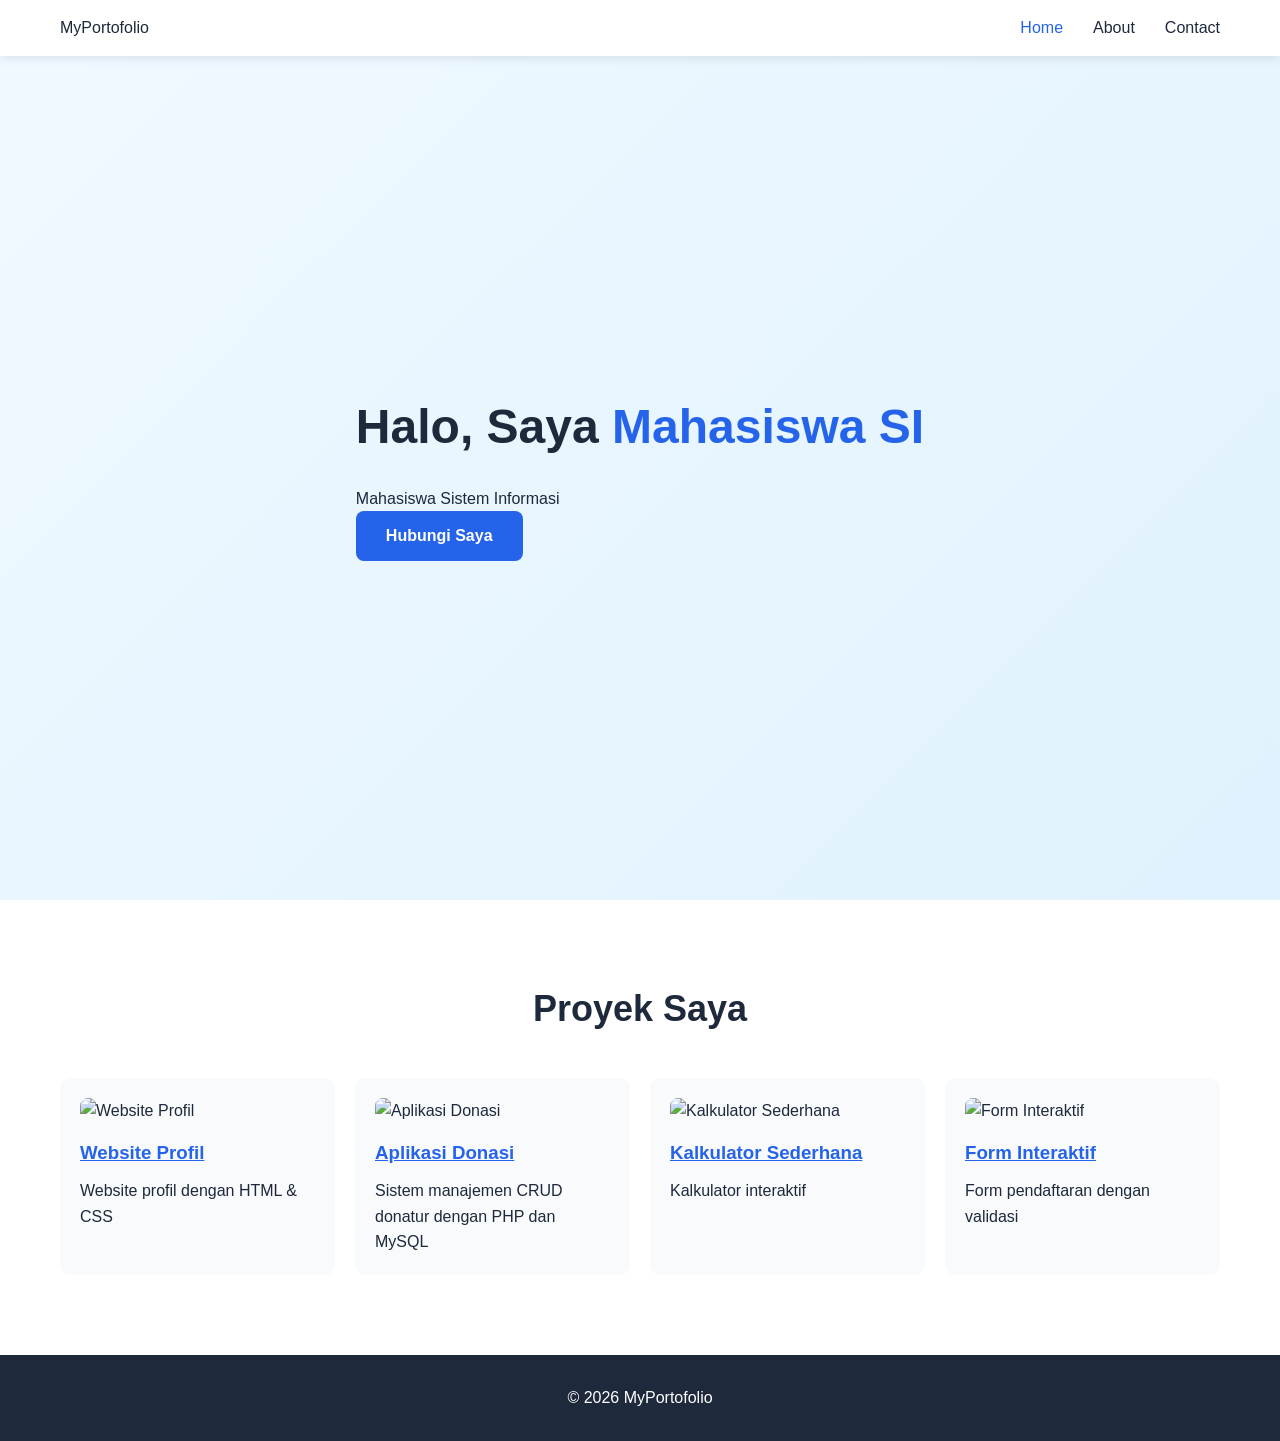
==== portofolio/index.html @ f9bdb8c5 "refactor: streamline index.php and add portfolio and calculator project modules" ====
<!DOCTYPE html>
<html lang="id">
<head>
  <meta charset="UTF-8">
  <meta name="viewport" content="width=device-width, initial-scale=1.0">
  <title>MyPortofolio</title>
  <link rel="stylesheet" href="css/style.css">
</head>
<body>
  <!-- Navigasi -->
  <nav>
    <div class="container">
      <div class="logo">MyPortofolio</div>
      <ul class="nav-links">
        <li><a href="index.html" class="active">Home</a></li>
        <li><a href="about.html">About</a></li>
        <li><a href="contact.html">Contact</a></li>
      </ul>
    </div>
  </nav>

  <!-- Hero Section -->
  <section class="hero">
    <div class="container">
      <div class="hero-content">
        <h1>Halo, Saya <span id="typing-text"></span></h1>
        <p>Mahasiswa Sistem Informasi</p>
        <a href="contact.html" class="btn">Hubungi Saya</a>
      </div>
    </div>
  </section>

  <!-- Proyek Saya -->
  <section class="projects">
    <div class="container">
      <h2>Proyek Saya</h2>
      <div class="project-grid" id="project-grid">
        <!-- Data proyek akan diisi otomatis oleh JavaScript -->
      </div>
    </div>
  </section>

  <!-- Footer -->
  <footer>
    <p>&copy; 2026 MyPortofolio</p>
  </footer>

  <script src="js/main.js"></script>
</body>
</html>
---- portofolio/css/style.css ----
/* Reset & Variables */
* { margin: 0; padding: 0; box-sizing: border-box; }
:root {
  --primary: #2563eb;
  --dark: #1e293b;
  --light: #f8fafc;
  --gray: #94a3b8;
}
body {
  font-family: 'Segoe UI', sans-serif;
  background: var(--light);
  color: var(--dark);
  line-height: 1.6;
}
.container { max-width: 1200px; margin: 0 auto; padding: 0 20px; }

/* Navigation */
nav {
  background: white;
  box-shadow: 0 2px 10px rgba(0,0,0,0.1);
  position: fixed; width: 100%; top: 0; z-index: 100;
}
nav .container {
  display: flex; justify-content: space-between; align-items: center; padding: 15px 20px;
}
.nav-links { display: flex; list-style: none; gap: 30px; }
.nav-links a {
  text-decoration: none; color: var(--dark); font-weight: 500; transition: color 0.3s;
}
.nav-links a:hover, .nav-links a.active { color: var(--primary); }

/* Hero Section */
.hero {
  padding: 150px 0 100px;
  background: linear-gradient(135deg, #f0f9ff 0%, #e0f2fe 100%);
  min-height: 100vh; display: flex; align-items: center;
}
.hero-content h1 { font-size: 48px; margin-bottom: 20px; }
.hero-content span { color: var(--primary); }
.btn {
  display: inline-block; background: var(--primary); color: white;
  padding: 12px 30px; border-radius: 8px; text-decoration: none;
  font-weight: 600; transition: transform 0.3s, box-shadow 0.3s;
}
.btn:hover { transform: translateY(-3px); box-shadow: 0 10px 20px rgba(37,99,235,0.3); }

/* Projects */
.projects { padding: 80px 0; background: white; }
.projects h2 { text-align: center; font-size: 36px; margin-bottom: 40px; }
.project-grid {
  display: grid;
  grid-template-columns: repeat(4, 1fr);
  gap: 20px;
}

@media (max-width: 992px) {
  .project-grid {
    grid-template-columns: repeat(2, 1fr);
  }
}

@media (max-width: 576px) {
  .project-grid {
    grid-template-columns: 1fr;
  }
}
.project-card {
  background: var(--light); border-radius: 10px; padding: 20px;
  transition: transform 0.3s; cursor: pointer;
}
.project-card:hover { transform: translateY(-10px); }
.project-card img { width: 100%; height: 200px; object-fit: cover; border-radius: 8px; }
.project-card h3 { margin-top: 15px; margin-bottom: 10px; }

/* Footer */
footer { background: var(--dark); color: white; text-align: center; padding: 30px; }
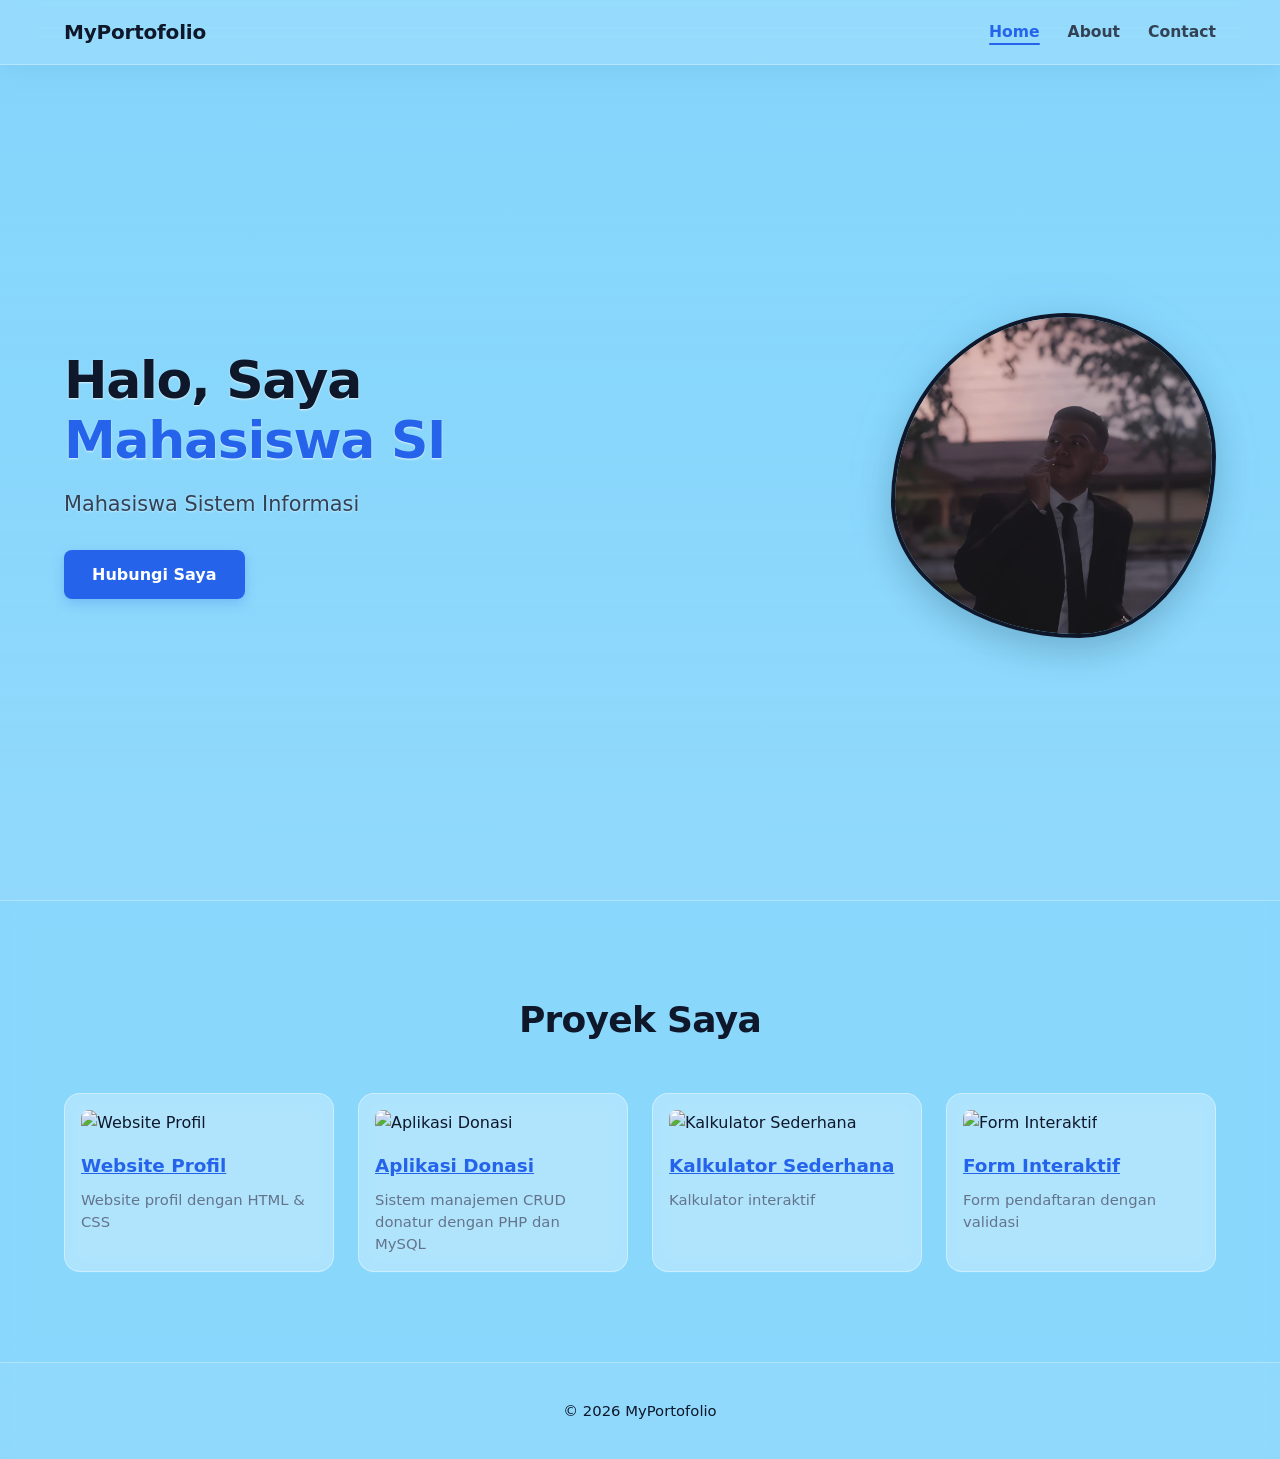
==== commit 60c9cf97: "update kerangka HTML dan aset gambar portofolio" ====
--- a/portofolio/index.html
+++ b/portofolio/index.html
@@ -3,10 +3,16 @@
 <head>
   <meta charset="UTF-8">
   <meta name="viewport" content="width=device-width, initial-scale=1.0">
+  <meta name="description" content="Portofolio Mahasiswa Sistem Informasi dengan latar belakang awan pagi interaktif.">
   <title>MyPortofolio</title>
   <link rel="stylesheet" href="css/style.css">
 </head>
 <body>
+  <!-- Fullscreen interactive morning cloud background -->
+  <canvas id="cloud-canvas"></canvas>
+  <div id="cloud-overlay"></div>
+  <div id="cloud-fallback" class="cloud-fallback" aria-hidden="true"></div>
+
   <!-- Navigasi -->
   <nav>
     <div class="container">
@@ -21,11 +27,18 @@
 
   <!-- Hero Section -->
   <section class="hero">
-    <div class="container">
+    <div class="container hero-container">
       <div class="hero-content">
         <h1>Halo, Saya <span id="typing-text"></span></h1>
         <p>Mahasiswa Sistem Informasi</p>
         <a href="contact.html" class="btn">Hubungi Saya</a>
+      </div>
+      <div class="hero-image-wrapper">
+        <div class="blob-glow"></div>
+        <div class="blob-frame">
+          <img src="images/foto porto.jpg" alt="Muhamad Sholichin" class="blob-img">
+          <div class="blob-shimmer"></div>
+        </div>
       </div>
     </div>
   </section>
@@ -35,7 +48,7 @@
     <div class="container">
       <h2>Proyek Saya</h2>
       <div class="project-grid" id="project-grid">
-        <!-- Data proyek akan diisi otomatis oleh JavaScript -->
+        <!-- Dimuat secara dinamis melalui JavaScript -->
       </div>
     </div>
   </section>
--- a/portofolio/css/style.css
+++ b/portofolio/css/style.css
@@ -1,76 +1,1136 @@
-/* Reset & Variables */
-* { margin: 0; padding: 0; box-sizing: border-box; }
+/* CSS custom properties */
 :root {
   --primary: #2563eb;
-  --dark: #1e293b;
+  --primary-hover: #1d4ed8;
+  --dark: #0f172a;
+  --slate: #334155;
+  --muted: #64748b;
   --light: #f8fafc;
-  --gray: #94a3b8;
-}
+  --border: #e2e8f0;
+  --surface: #ffffff;
+}
+
+* {
+  margin: 0;
+  padding: 0;
+  box-sizing: border-box;
+}
+
 body {
-  font-family: 'Segoe UI', sans-serif;
-  background: var(--light);
+  font-family: 'Segoe UI', system-ui, -apple-system, BlinkMacSystemFont, Roboto, sans-serif;
   color: var(--dark);
   line-height: 1.6;
-}
-.container { max-width: 1200px; margin: 0 auto; padding: 0 20px; }
-
-/* Navigation */
+  min-height: 100vh;
+  display: flex;
+  flex-direction: column;
+  overflow-x: hidden;
+  background-color: #7dd3fc;
+  transition: background-color 0.45s ease, color 0.3s ease;
+}
+
+.container {
+  max-width: 1200px;
+  margin: 0 auto;
+  padding: 0 24px;
+}
+
+/* Fullscreen interactive cloud background */
+#cloud-canvas {
+  position: fixed;
+  inset: 0;
+  z-index: -2;
+  width: 100%;
+  height: 100%;
+  display: block;
+  pointer-events: none;
+}
+
+#cloud-overlay {
+  position: fixed;
+  inset: 0;
+  z-index: -1;
+  pointer-events: none;
+  background: linear-gradient(180deg, rgba(255, 255, 255, 0.05) 0%, rgba(224, 242, 254, 0.2) 100%);
+  transition: background 0.5s ease;
+}
+
+.cloud-fallback {
+  position: fixed;
+  inset: 0;
+  z-index: -2;
+  display: none;
+  pointer-events: none;
+  background:
+    radial-gradient(circle at 80% 20%, #fff7ed 0%, transparent 28%),
+    linear-gradient(180deg, #38bdf8 0%, #7dd3fc 45%, #bae6fd 100%);
+}
+
+/* Navigation bar */
 nav {
-  background: white;
-  box-shadow: 0 2px 10px rgba(0,0,0,0.1);
-  position: fixed; width: 100%; top: 0; z-index: 100;
-}
+  background: rgba(255, 255, 255, 0.15);
+  -webkit-backdrop-filter: blur(16px);
+  backdrop-filter: blur(16px);
+  border-bottom: 1px solid rgba(255, 255, 255, 0.3);
+  box-shadow: 0 4px 30px rgba(0, 0, 0, 0.05);
+  position: fixed;
+  width: 100%;
+  top: 0;
+  z-index: 100;
+  transition: background 0.3s ease;
+}
+
 nav .container {
-  display: flex; justify-content: space-between; align-items: center; padding: 15px 20px;
-}
-.nav-links { display: flex; list-style: none; gap: 30px; }
+  display: flex;
+  justify-content: space-between;
+  align-items: center;
+  padding: 16px 24px;
+}
+
+.logo {
+  font-size: 1.25rem;
+  font-weight: 700;
+  color: var(--dark);
+  letter-spacing: -0.01em;
+}
+
+.nav-links {
+  display: flex;
+  list-style: none;
+  gap: 28px;
+}
+
 .nav-links a {
-  text-decoration: none; color: var(--dark); font-weight: 500; transition: color 0.3s;
-}
-.nav-links a:hover, .nav-links a.active { color: var(--primary); }
-
-/* Hero Section */
+  text-decoration: none;
+  color: var(--slate);
+  font-weight: 600;
+  font-size: 0.975rem;
+  transition: color 0.2s ease;
+  padding: 4px 0;
+  position: relative;
+}
+
+.nav-links a:hover,
+.nav-links a.active {
+  color: var(--primary);
+}
+
+.nav-links a.active::after {
+  content: '';
+  position: absolute;
+  bottom: 0;
+  left: 0;
+  width: 100%;
+  height: 2px;
+  background-color: var(--primary);
+  border-radius: 2px;
+}
+
+/* Accessibility focus ring */
+a:focus-visible,
+button:focus-visible {
+  outline: 2px solid var(--primary);
+  outline-offset: 3px;
+}
+
+/* Hero section */
 .hero {
-  padding: 150px 0 100px;
-  background: linear-gradient(135deg, #f0f9ff 0%, #e0f2fe 100%);
-  min-height: 100vh; display: flex; align-items: center;
-}
-.hero-content h1 { font-size: 48px; margin-bottom: 20px; }
-.hero-content span { color: var(--primary); }
+  padding: 160px 0 110px;
+  min-height: 100vh;
+  display: flex;
+  align-items: center;
+  background: transparent;
+  position: relative;
+  z-index: 1;
+}
+
+.hero-container {
+  display: flex;
+  align-items: center;
+  justify-content: space-between;
+  gap: 60px;
+  width: 100%;
+}
+
+.hero-content {
+  flex: 1;
+  max-width: 620px;
+}
+
+/* --- Organic Morphing Bubble Portrait Frame --- */
+.hero-image-wrapper {
+  position: relative;
+  display: flex;
+  justify-content: center;
+  align-items: center;
+  flex-shrink: 0;
+}
+
+/* Ambient glow behind the morphing blob */
+.blob-glow {
+  position: absolute;
+  width: 345px;
+  height: 345px;
+  border-radius: 54% 46% 42% 58% / 58% 44% 56% 42%;
+  animation: blobMorph 8s ease-in-out infinite alternate;
+  filter: blur(28px);
+  opacity: 0.28;
+  background: radial-gradient(circle, rgba(37, 99, 235, 0.45) 0%, rgba(56, 189, 248, 0.2) 60%, transparent 80%);
+  z-index: 0;
+  transition: opacity 0.45s ease, background 0.45s ease;
+  pointer-events: none;
+}
+
+body.dark-mode .blob-glow {
+  opacity: 0.38;
+  background: radial-gradient(circle, rgba(255, 255, 255, 0.3) 0%, rgba(96, 165, 250, 0.2) 50%, transparent 80%);
+}
+
+/* Morphing organic bubble frame (gelembung abstrak) */
+.blob-frame {
+  position: relative;
+  width: 325px;
+  height: 325px;
+  border-radius: 54% 46% 42% 58% / 58% 44% 56% 42%;
+  overflow: hidden;
+  z-index: 1;
+  animation: blobMorph 8s ease-in-out infinite alternate;
+  /* Garis lingkaran berwarna hitam di siang hari */
+  border: 4px solid #0f172a;
+  box-shadow: 0 12px 35px rgba(15, 23, 42, 0.2), inset 0 0 15px rgba(0, 0, 0, 0.1);
+  transition: border-color 0.45s ease, box-shadow 0.45s ease;
+  will-change: border-radius;
+}
+
+/* Garis lingkaran berwarna putih di malam hari */
+body.dark-mode .blob-frame {
+  border-color: #ffffff;
+  box-shadow: 0 0 30px rgba(255, 255, 255, 0.25), 0 12px 40px rgba(0, 0, 0, 0.6), inset 0 0 15px rgba(255, 255, 255, 0.15);
+}
+
+/* Foto terpotong rapi hanya dalam gelembung dan terfokus pada muka */
+.blob-img {
+  width: 100%;
+  height: 100%;
+  object-fit: cover;
+  object-position: 52% 26%;
+  transform: scale(1.35);
+  display: block;
+  pointer-events: none;
+  user-select: none;
+}
+
+/* Shimmer kilau cahaya sekilas seperti pantulan kaca gedung */
+.blob-shimmer {
+  position: absolute;
+  inset: -60%;
+  width: 220%;
+  height: 220%;
+  pointer-events: none;
+  background: linear-gradient(
+    115deg,
+    transparent 35%,
+    rgba(255, 255, 255, 0.08) 43%,
+    rgba(255, 255, 255, 0.75) 50%,
+    rgba(255, 255, 255, 0.08) 57%,
+    transparent 65%
+  );
+  transform: translateX(-130%) rotate(25deg);
+  animation: glassShimmer 7.5s ease-in-out infinite;
+  z-index: 2;
+}
+
+/* Animasi morphing gelembung abstrak tanpa henti */
+@keyframes blobMorph {
+  0% {
+    border-radius: 54% 46% 42% 58% / 58% 44% 56% 42%;
+  }
+  25% {
+    border-radius: 44% 56% 58% 42% / 46% 58% 42% 54%;
+  }
+  50% {
+    border-radius: 58% 42% 48% 52% / 42% 46% 54% 58%;
+  }
+  75% {
+    border-radius: 46% 54% 38% 62% / 54% 42% 58% 46%;
+  }
+  100% {
+    border-radius: 52% 48% 60% 40% / 48% 60% 40% 52%;
+  }
+}
+
+/* Animasi kilau cahaya sekilas (muncul berkala agar terlihat profesional) */
+@keyframes glassShimmer {
+  0% {
+    transform: translateX(-130%) rotate(25deg);
+    opacity: 0;
+  }
+  3% {
+    opacity: 1;
+  }
+  16% {
+    transform: translateX(130%) rotate(25deg);
+    opacity: 1;
+  }
+  20% {
+    opacity: 0;
+    transform: translateX(130%) rotate(25deg);
+  }
+  100% {
+    opacity: 0;
+    transform: translateX(130%) rotate(25deg);
+  }
+}
+
+.hero-content h1 {
+  font-size: 3.25rem;
+  font-weight: 800;
+  line-height: 1.15;
+  margin-bottom: 18px;
+  color: var(--dark);
+  letter-spacing: -0.025em;
+  text-shadow: 0 1px 2px rgba(255, 255, 255, 0.7);
+}
+
+.hero-content span {
+  color: var(--primary);
+}
+
+.hero-content p {
+  font-size: 1.3rem;
+  color: var(--slate);
+  font-weight: 500;
+  margin-bottom: 28px;
+  text-shadow: 0 1px 2px rgba(255, 255, 255, 0.5);
+}
+
 .btn {
-  display: inline-block; background: var(--primary); color: white;
-  padding: 12px 30px; border-radius: 8px; text-decoration: none;
-  font-weight: 600; transition: transform 0.3s, box-shadow 0.3s;
-}
-.btn:hover { transform: translateY(-3px); box-shadow: 0 10px 20px rgba(37,99,235,0.3); }
-
-/* Projects */
-.projects { padding: 80px 0; background: white; }
-.projects h2 { text-align: center; font-size: 36px; margin-bottom: 40px; }
+  display: inline-block;
+  background: var(--primary);
+  color: white;
+  padding: 12px 28px;
+  border-radius: 8px;
+  text-decoration: none;
+  font-weight: 600;
+  font-size: 1rem;
+  transition: transform 0.2s ease, background-color 0.2s ease, box-shadow 0.2s ease;
+  box-shadow: 0 4px 12px rgba(37, 99, 235, 0.25);
+}
+
+.btn:hover {
+  background-color: var(--primary-hover);
+  transform: translateY(-2px);
+  box-shadow: 0 8px 18px rgba(37, 99, 235, 0.35);
+}
+
+/* Projects grid section */
+.projects {
+  padding: 90px 0;
+  background: rgba(255, 255, 255, 0.1);
+  -webkit-backdrop-filter: blur(10px);
+  backdrop-filter: blur(10px);
+  border-top: 1px solid rgba(255, 255, 255, 0.3);
+  position: relative;
+  z-index: 10;
+}
+
+.projects h2 {
+  text-align: center;
+  font-size: 2.25rem;
+  font-weight: 700;
+  margin-bottom: 44px;
+  color: var(--dark);
+  letter-spacing: -0.02em;
+}
+
 .project-grid {
   display: grid;
   grid-template-columns: repeat(4, 1fr);
-  gap: 20px;
-}
-
+  gap: 24px;
+}
+
+.project-card {
+  background: rgba(255, 255, 255, 0.25);
+  -webkit-backdrop-filter: blur(12px);
+  backdrop-filter: blur(12px);
+  border: 1px solid rgba(255, 255, 255, 0.4);
+  border-radius: 16px;
+  padding: 16px;
+  transition: all 0.3s ease;
+  cursor: pointer;
+  display: flex;
+  flex-direction: column;
+}
+
+.project-card:hover {
+  transform: translateY(-4px);
+  box-shadow: 0 12px 32px rgba(31, 38, 135, 0.15);
+  border-color: rgba(255, 255, 255, 0.7);
+  background: rgba(255, 255, 255, 0.35);
+}
+
+.project-card img {
+  width: 100%;
+  height: 180px;
+  object-fit: cover;
+  border-radius: 8px;
+  background-color: transparent;
+}
+
+.project-card h3 {
+  margin-top: 16px;
+  margin-bottom: 8px;
+  font-size: 1.15rem;
+  color: var(--dark);
+  font-weight: 600;
+}
+
+.project-card p {
+  color: var(--muted);
+  font-size: 0.925rem;
+  line-height: 1.5;
+}
+
+/* Footer */
+footer {
+  background: rgba(255, 255, 255, 0.15);
+  -webkit-backdrop-filter: blur(10px);
+  backdrop-filter: blur(10px);
+  border-top: 1px solid rgba(255, 255, 255, 0.3);
+  color: var(--dark);
+  text-align: center;
+  padding: 36px 20px;
+  font-size: 0.925rem;
+  position: relative;
+  z-index: 10;
+  margin-top: auto;
+}
+
+/* Content pages (About & Contact) */
+.page-header {
+  padding: 140px 0 30px;
+  text-align: center;
+  position: relative;
+  z-index: 1;
+}
+
+.page-header h1 {
+  font-size: 2.75rem;
+  font-weight: 800;
+  color: var(--dark);
+  margin-bottom: 12px;
+  text-shadow: 0 1px 2px rgba(255, 255, 255, 0.7);
+}
+
+.page-header p {
+  font-size: 1.2rem;
+  color: var(--slate);
+}
+
+.content-section {
+  padding: 20px 0 80px;
+  position: relative;
+  z-index: 10;
+  flex: 1;
+}
+
+.card-panel {
+  background: rgba(255, 255, 255, 0.25);
+  -webkit-backdrop-filter: blur(12px);
+  backdrop-filter: blur(12px);
+  border: 1px solid rgba(255, 255, 255, 0.4);
+  border-radius: 16px;
+  padding: 36px;
+  box-shadow: 0 8px 32px rgba(0, 0, 0, 0.1);
+  max-width: 800px;
+  margin: 0 auto;
+}
+
+.card-panel h2 {
+  font-size: 1.75rem;
+  font-weight: 700;
+  color: var(--dark);
+  margin-bottom: 16px;
+}
+
+.card-panel p {
+  color: var(--slate);
+  margin-bottom: 20px;
+  line-height: 1.7;
+}
+
+/* Form controls */
+.form-group {
+  margin-bottom: 20px;
+}
+
+.form-group label {
+  display: block;
+  font-weight: 600;
+  margin-bottom: 8px;
+  color: var(--dark);
+  font-size: 0.95rem;
+}
+
+.form-control {
+  width: 100%;
+  padding: 12px 16px;
+  border: 1px solid rgba(255, 255, 255, 0.5);
+  border-radius: 8px;
+  font-family: inherit;
+  font-size: 1rem;
+  color: var(--dark);
+  background: rgba(255, 255, 255, 0.3);
+  transition: all 0.2s ease;
+}
+
+.form-control:focus {
+  outline: none;
+  border-color: var(--primary);
+  box-shadow: 0 0 0 3px rgba(37, 99, 235, 0.15);
+}
+
+textarea.form-control {
+  resize: vertical;
+  min-height: 120px;
+}
+
+/* Responsive queries */
+/* Responsive queries */
 @media (max-width: 992px) {
+  .hero-container {
+    flex-direction: column-reverse;
+    text-align: center;
+    gap: 32px;
+  }
+  .hero-content {
+    max-width: 100%;
+  }
+  .blob-frame,
+  .blob-glow {
+    width: 250px;
+    height: 250px;
+  }
   .project-grid {
     grid-template-columns: repeat(2, 1fr);
   }
-}
-
-@media (max-width: 576px) {
+  .hero-content h1 {
+    font-size: 2.5rem;
+  }
+}
+
+@media (max-width: 768px) {
+  .container {
+    padding: 0 16px;
+  }
+
+  /* Navigation Bar Mobile Layout (Anti-tabrakan) */
+  nav .container {
+    flex-wrap: wrap;
+    padding: 10px 16px 8px;
+    row-gap: 8px;
+  }
+
+  .logo {
+    order: 1;
+    font-size: 1.15rem;
+  }
+
+  .theme-toggle-container {
+    order: 2;
+    margin-left: auto;
+  }
+
+  .nav-links {
+    order: 3;
+    width: 100%;
+    justify-content: center;
+    gap: 22px;
+    padding-top: 6px;
+    border-top: 1px solid rgba(226, 232, 240, 0.4);
+  }
+
+  body.dark-mode .nav-links {
+    border-top-color: rgba(255, 255, 255, 0.12);
+  }
+
+  .nav-links a {
+    font-size: 0.925rem;
+    padding: 3px 6px;
+  }
+
+  /* Hero Section Mobile */
+  .hero {
+    padding: 110px 0 50px;
+    min-height: auto;
+  }
+
+  .hero-container {
+    flex-direction: column-reverse;
+    text-align: center;
+    gap: 22px;
+  }
+
+  .blob-frame,
+  .blob-glow {
+    width: 200px;
+    height: 200px;
+  }
+
+  .hero-content h1 {
+    font-size: 1.95rem;
+    line-height: 1.25;
+    margin-bottom: 12px;
+  }
+
+  .hero-content p {
+    font-size: 1.05rem;
+    margin-bottom: 20px;
+  }
+
+  .btn {
+    padding: 10px 24px;
+    font-size: 0.95rem;
+  }
+
+  /* Projects & Panels */
+  .projects {
+    padding: 55px 0;
+  }
+
   .project-grid {
     grid-template-columns: 1fr;
-  }
-}
-.project-card {
-  background: var(--light); border-radius: 10px; padding: 20px;
-  transition: transform 0.3s; cursor: pointer;
-}
-.project-card:hover { transform: translateY(-10px); }
-.project-card img { width: 100%; height: 200px; object-fit: cover; border-radius: 8px; }
-.project-card h3 { margin-top: 15px; margin-bottom: 10px; }
-
-/* Footer */
-footer { background: var(--dark); color: white; text-align: center; padding: 30px; }
+    gap: 16px;
+  }
+
+  .card-panel {
+    padding: 22px 18px;
+  }
+
+  .page-header {
+    padding: 110px 0 20px;
+  }
+
+  .page-header h1 {
+    font-size: 2rem;
+  }
+
+  /* Bento Grid Mobile */
+  .bento-playground {
+    grid-template-columns: 1fr;
+    grid-auto-rows: 210px;
+    gap: 16px;
+  }
+
+  .bento-card.bento-span-2 {
+    grid-column: span 1;
+  }
+
+  .bento-header h2 {
+    font-size: 1.65rem;
+  }
+
+  .bento-badges {
+    flex-direction: column;
+    gap: 8px;
+  }
+}
+
+@media (max-width: 480px) {
+  .blob-frame,
+  .blob-glow {
+    width: 180px;
+    height: 180px;
+  }
+
+  .hero-content h1 {
+    font-size: 1.75rem;
+  }
+
+  .hero-content p {
+    font-size: 0.975rem;
+  }
+
+  .nav-links {
+    gap: 16px;
+  }
+
+  .nav-links a {
+    font-size: 0.875rem;
+  }
+
+  .logo {
+    font-size: 1.05rem;
+  }
+}
+
+/* Reduced motion support */
+@media (prefers-reduced-motion: reduce) {
+  *, *::before, *::after {
+    animation-duration: 0.01ms !important;
+    animation-iteration-count: 1 !important;
+    transition-duration: 0.01ms !important;
+  }
+}
+
+/* --- Realistic Day / Night Pill Toggle Switch (Sun & Clouds / Moon & Stars) --- */
+.theme-toggle-container {
+  display: flex;
+  align-items: center;
+}
+
+.theme-toggle {
+  position: relative;
+  display: inline-block;
+  width: 76px;
+  height: 32px;
+  cursor: pointer;
+  user-select: none;
+}
+
+.theme-toggle input {
+  opacity: 0;
+  width: 0;
+  height: 0;
+  position: absolute;
+}
+
+.toggle-track {
+  position: absolute;
+  inset: 0;
+  background: linear-gradient(180deg, #5ba4c8 0%, #68b3d6 100%);
+  border-radius: 32px;
+  overflow: hidden;
+  box-shadow: inset 0 2px 4px rgba(0, 0, 0, 0.25), 0 2px 8px rgba(0, 0, 0, 0.1);
+  border: 2px solid rgba(255, 255, 255, 0.4);
+  transition: background 0.45s cubic-bezier(0.4, 0, 0.2, 1), border-color 0.45s ease, box-shadow 0.45s ease;
+}
+
+/* Day clouds on the right side */
+.toggle-clouds {
+  position: absolute;
+  right: 0;
+  top: 0;
+  bottom: 0;
+  width: 44px;
+  pointer-events: none;
+  transition: opacity 0.4s ease, transform 0.45s cubic-bezier(0.4, 0, 0.2, 1);
+  opacity: 1;
+  transform: translateY(0);
+}
+
+.cloud-svg {
+  position: absolute;
+  display: block;
+}
+
+.cloud-back {
+  top: 3px;
+  right: 14px;
+  opacity: 0.85;
+}
+
+.cloud-front {
+  bottom: 1px;
+  right: 3px;
+  filter: drop-shadow(0 1px 2px rgba(0, 0, 0, 0.12));
+}
+
+/* Night elements: Dark hill curve & scattered stars */
+.toggle-night {
+  position: absolute;
+  inset: 0;
+  pointer-events: none;
+  transition: opacity 0.4s ease, transform 0.45s cubic-bezier(0.4, 0, 0.2, 1);
+  opacity: 0;
+  transform: translateY(-4px);
+}
+
+.night-curve {
+  position: absolute;
+  bottom: -4px;
+  left: -4px;
+  width: 42px;
+  height: 22px;
+  background: #192742;
+  border-radius: 50% 50% 0 0;
+}
+
+.toggle-night .star {
+  position: absolute;
+  background-color: #ffffff;
+  border-radius: 50%;
+  box-shadow: 0 0 2px #ffffff;
+}
+
+.toggle-night .s1 { width: 1.5px; height: 1.5px; left: 14px; top: 7px; opacity: 0.9; }
+.toggle-night .s2 { width: 1.2px; height: 1.2px; left: 23px; top: 11px; opacity: 0.8; }
+.toggle-night .s3 { width: 2.2px; height: 2.2px; left: 17px; top: 17px; opacity: 0.95; }
+.toggle-night .s4 { width: 1.2px; height: 1.2px; left: 32px; top: 7px; opacity: 0.75; }
+.toggle-night .s5 { width: 1.8px; height: 1.8px; left: 30px; top: 18px; opacity: 0.85; }
+.toggle-night .s6 { width: 1px; height: 1px; left: 9px; top: 13px; opacity: 0.7; }
+
+/* The sliding knob: Sun in light mode, Moon in dark mode */
+.toggle-thumb {
+  position: absolute;
+  top: 2px;
+  left: 2px;
+  width: 24px;
+  height: 24px;
+  border-radius: 50%;
+  background: radial-gradient(circle at 35% 35%, #fff269 0%, #ffcc00 60%, #f3a800 100%);
+  box-shadow: 0 0 10px rgba(255, 204, 0, 0.75), inset 0 -2px 3px rgba(200, 130, 0, 0.35);
+  transition: transform 0.45s cubic-bezier(0.4, 0, 0.2, 1), background 0.45s ease, box-shadow 0.45s ease;
+}
+
+/* Moon craters */
+.moon-craters {
+  position: absolute;
+  inset: 0;
+  border-radius: 50%;
+  opacity: 0;
+  transform: scale(0.6);
+  transition: opacity 0.35s ease, transform 0.4s ease;
+}
+
+.crater {
+  position: absolute;
+  background-color: #d6caaa;
+  border-radius: 50%;
+  box-shadow: inset 0 1px 1px rgba(0, 0, 0, 0.2);
+}
+
+.crater.c1 { width: 6px; height: 6px; top: 3.5px; left: 5.5px; }
+.crater.c2 { width: 7px; height: 7px; top: 11px; left: 8px; }
+.crater.c3 { width: 4px; height: 4px; top: 5.5px; left: 13px; }
+
+/* Active Checked (Dark Mode) States */
+.theme-toggle input:checked + .toggle-track {
+  background: linear-gradient(180deg, #0e1728 0%, #131e33 100%);
+  border-color: rgba(255, 255, 255, 0.2);
+  box-shadow: inset 0 2px 4px rgba(0, 0, 0, 0.5), 0 2px 8px rgba(0, 0, 0, 0.3);
+}
+
+.theme-toggle input:checked + .toggle-track .toggle-clouds {
+  opacity: 0;
+  transform: translateY(8px);
+}
+
+.theme-toggle input:checked + .toggle-track .toggle-night {
+  opacity: 1;
+  transform: translateY(0);
+}
+
+.theme-toggle input:checked + .toggle-track .toggle-thumb {
+  transform: translateX(44px);
+  background: radial-gradient(circle at 35% 35%, #ffffff 0%, #f4edd4 60%, #ddd3b4 100%);
+  box-shadow: 0 0 10px rgba(244, 237, 212, 0.65), inset 0 -2px 3px rgba(180, 170, 140, 0.4);
+}
+
+.theme-toggle input:checked + .toggle-track .moon-craters {
+  opacity: 1;
+  transform: scale(1);
+}
+
+/* --- Dark Mode Glassmorphism Overrides --- */
+body.dark-mode {
+  --dark: #f8fafc;
+  --slate: #cbd5e1;
+  --muted: #94a3b8;
+  color: var(--dark);
+  background-color: #0b111e;
+}
+
+body.dark-mode #cloud-overlay {
+  background: linear-gradient(180deg, rgba(8, 14, 26, 0.2) 0%, rgba(11, 18, 34, 0.45) 100%);
+}
+
+body.dark-mode .hero-content h1 {
+  text-shadow: 0 2px 14px rgba(0, 0, 0, 0.9);
+}
+
+body.dark-mode .hero-content p {
+  text-shadow: 0 1px 8px rgba(0, 0, 0, 0.8);
+}
+
+body.dark-mode .page-header h1 {
+  text-shadow: 0 2px 14px rgba(0, 0, 0, 0.9);
+}
+
+body.dark-mode nav {
+  background: rgba(15, 23, 42, 0.25);
+  border-bottom: 1px solid rgba(255, 255, 255, 0.1);
+}
+
+body.dark-mode .projects {
+  background: rgba(15, 23, 42, 0.15);
+  border-top: 1px solid rgba(255, 255, 255, 0.1);
+}
+
+body.dark-mode .project-card {
+  background: rgba(15, 23, 42, 0.4);
+  border: 1px solid rgba(255, 255, 255, 0.15);
+}
+
+body.dark-mode .project-card:hover {
+  background: rgba(15, 23, 42, 0.6);
+  border-color: rgba(255, 255, 255, 0.3);
+  box-shadow: 0 12px 32px rgba(0, 0, 0, 0.3);
+}
+
+body.dark-mode footer {
+  background: rgba(15, 23, 42, 0.4);
+  border-top: 1px solid rgba(255, 255, 255, 0.1);
+}
+
+body.dark-mode .card-panel {
+  background: rgba(15, 23, 42, 0.4);
+  border: 1px solid rgba(255, 255, 255, 0.15);
+}
+
+body.dark-mode .form-control {
+  background: rgba(15, 23, 42, 0.3);
+  border: 1px solid rgba(255, 255, 255, 0.2);
+  color: #fff;
+}
+body.dark-mode .form-control:focus {
+  border-color: var(--primary);
+}
+
+/* --- Interactive Bento Grid Gallery (About Page) --- */
+.bento-section {
+  margin-top: 55px;
+  position: relative;
+  z-index: 10;
+}
+
+.bento-header {
+  text-align: center;
+  margin-bottom: 28px;
+}
+
+.bento-header h2 {
+  font-size: 2.1rem;
+  font-weight: 700;
+  color: var(--dark);
+  margin-bottom: 10px;
+  letter-spacing: -0.02em;
+}
+
+.bento-header p {
+  color: var(--slate);
+  font-size: 1.05rem;
+  max-width: 720px;
+  margin: 0 auto 18px;
+  line-height: 1.6;
+}
+
+.bento-badges {
+  display: flex;
+  justify-content: center;
+  align-items: center;
+  gap: 12px;
+  flex-wrap: wrap;
+}
+
+.bento-badge {
+  display: inline-flex;
+  align-items: center;
+  gap: 7px;
+  background: rgba(255, 255, 255, 0.35);
+  backdrop-filter: blur(12px);
+  -webkit-backdrop-filter: blur(12px);
+  border: 1px solid rgba(255, 255, 255, 0.55);
+  padding: 6px 16px;
+  border-radius: 20px;
+  font-size: 0.85rem;
+  font-weight: 600;
+  color: var(--dark);
+  box-shadow: 0 4px 12px rgba(15, 23, 42, 0.05);
+}
+
+body.dark-mode .bento-badge {
+  background: rgba(15, 23, 42, 0.45);
+  border-color: rgba(255, 255, 255, 0.18);
+  color: var(--dark);
+}
+
+.bento-reset-btn {
+  display: inline-flex;
+  align-items: center;
+  gap: 6px;
+  background: var(--primary);
+  color: white;
+  border: none;
+  padding: 7px 18px;
+  border-radius: 20px;
+  font-size: 0.85rem;
+  font-weight: 600;
+  cursor: pointer;
+  transition: background-color 0.2s ease, transform 0.2s ease, box-shadow 0.2s ease;
+  box-shadow: 0 4px 12px rgba(37, 99, 235, 0.3);
+}
+
+.bento-reset-btn:hover {
+  background: var(--primary-hover);
+  transform: translateY(-2px);
+  box-shadow: 0 6px 16px rgba(37, 99, 235, 0.4);
+}
+
+/* Bento Playground Grid */
+.bento-playground {
+  display: grid;
+  grid-template-columns: repeat(3, 1fr);
+  grid-auto-rows: 240px;
+  gap: 22px;
+  position: relative;
+  min-height: 520px;
+  padding: 8px 0;
+}
+
+/* Individual Bento Card (Glassmorphism Frame) */
+.bento-card {
+  position: relative;
+  background: rgba(255, 255, 255, 0.25);
+  backdrop-filter: blur(14px);
+  -webkit-backdrop-filter: blur(14px);
+  border: 1px solid rgba(255, 255, 255, 0.45);
+  border-radius: 20px;
+  padding: 10px;
+  box-shadow: 0 10px 30px rgba(15, 23, 42, 0.08);
+  cursor: grab;
+  user-select: none;
+  touch-action: none;
+  transition: box-shadow 0.25s ease, border-color 0.25s ease;
+  min-width: 170px;
+  min-height: 150px;
+  overflow: visible;
+  will-change: transform;
+}
+
+.bento-card.bento-span-2 {
+  grid-column: span 2;
+}
+
+.bento-card:hover {
+  border-color: rgba(255, 255, 255, 0.8);
+  box-shadow: 0 16px 36px rgba(15, 23, 42, 0.16);
+}
+
+.bento-card.is-dragging {
+  cursor: grabbing !important;
+  box-shadow: 0 28px 56px rgba(15, 23, 42, 0.3);
+  opacity: 0.96;
+}
+
+body.dark-mode .bento-card {
+  background: rgba(15, 23, 42, 0.45);
+  border: 1px solid rgba(255, 255, 255, 0.18);
+  box-shadow: 0 10px 30px rgba(0, 0, 0, 0.4);
+}
+
+body.dark-mode .bento-card:hover {
+  border-color: rgba(255, 255, 255, 0.38);
+  box-shadow: 0 16px 36px rgba(0, 0, 0, 0.65);
+}
+
+body.dark-mode .bento-card.is-dragging {
+  box-shadow: 0 28px 56px rgba(0, 0, 0, 0.75);
+}
+
+/* Card inner image container */
+.bento-card-inner {
+  width: 100%;
+  height: 100%;
+  border-radius: 14px;
+  overflow: hidden;
+  position: relative;
+  display: flex;
+}
+
+.bento-card-inner img {
+  width: 100%;
+  height: 100%;
+  object-fit: cover;
+  display: block;
+  pointer-events: none;
+  user-select: none;
+  transition: transform 0.35s ease;
+}
+
+.bento-card:hover .bento-card-inner img {
+  transform: scale(1.03);
+}
+
+/* Glass Caption */
+.bento-caption {
+  position: absolute;
+  bottom: 12px;
+  left: 12px;
+  background: rgba(15, 23, 42, 0.65);
+  backdrop-filter: blur(8px);
+  -webkit-backdrop-filter: blur(8px);
+  color: #ffffff;
+  padding: 5px 12px;
+  border-radius: 16px;
+  font-size: 0.8rem;
+  font-weight: 600;
+  letter-spacing: 0.02em;
+  border: 1px solid rgba(255, 255, 255, 0.2);
+  pointer-events: none;
+}
+
+/* Corner Resize Handle */
+.bento-resize-handle {
+  position: absolute;
+  right: 2px;
+  bottom: 2px;
+  width: 26px;
+  height: 26px;
+  cursor: se-resize;
+  z-index: 15;
+  touch-action: none;
+}
+
+.bento-resize-handle::before,
+.bento-resize-handle::after {
+  content: '';
+  position: absolute;
+  background: rgba(15, 23, 42, 0.5);
+  border-radius: 2px;
+  transition: background-color 0.2s ease;
+}
+
+/* Diagonal double grip lines */
+.bento-resize-handle::before {
+  right: 6px;
+  bottom: 13px;
+  width: 10px;
+  height: 2.5px;
+  transform: rotate(-45deg);
+  transform-origin: right bottom;
+}
+
+.bento-resize-handle::after {
+  right: 5px;
+  bottom: 6px;
+  width: 15px;
+  height: 2.5px;
+  transform: rotate(-45deg);
+  transform-origin: right bottom;
+}
+
+.bento-resize-handle:hover::before,
+.bento-resize-handle:hover::after {
+  background: var(--primary);
+}
+
+body.dark-mode .bento-resize-handle::before,
+body.dark-mode .bento-resize-handle::after {
+  background: rgba(255, 255, 255, 0.6);
+}
+
+body.dark-mode .bento-resize-handle:hover::before,
+body.dark-mode .bento-resize-handle:hover::after {
+  background: var(--primary);
+}
+
